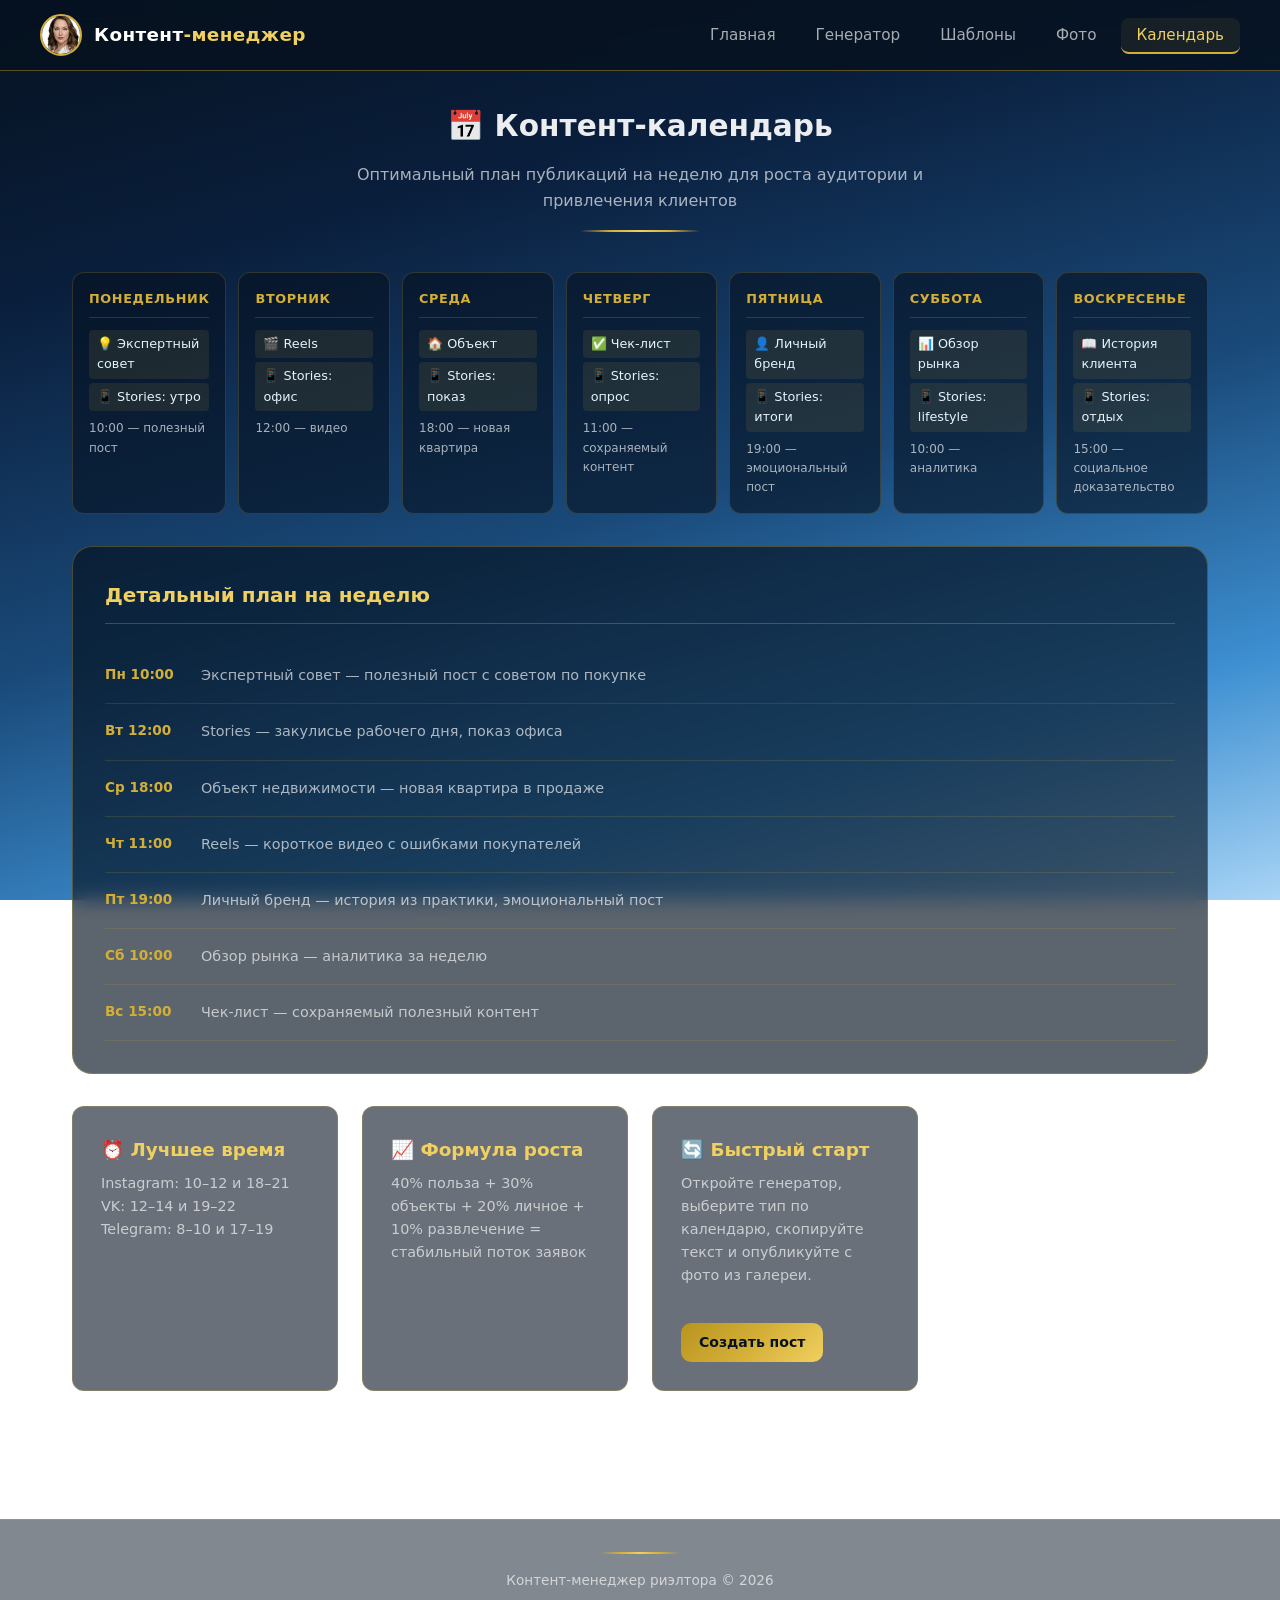
==== calendar.html @ 8c716c0f "создала себе помощника по контенту" ====
<!DOCTYPE html>
<html lang="ru">
<head>
  <meta charset="UTF-8">
  <meta name="viewport" content="width=device-width, initial-scale=1.0">
  <title>Календарь — Контент-менеджер риэлтора</title>
  <link rel="stylesheet" href="css/styles.css">
</head>
<body>

  <nav class="navbar">
    <div class="navbar-inner">
      <a href="index.html" class="logo">
        <img src="assets/images/profile.png" alt="Профиль" class="logo-icon">
        <span class="logo-text">Контент<span>-менеджер</span></span>
      </a>
      <button class="menu-toggle" aria-label="Меню">☰</button>
      <ul class="nav-links">
        <li><a href="index.html">Главная</a></li>
        <li><a href="generator.html">Генератор</a></li>
        <li><a href="templates.html">Шаблоны</a></li>
        <li><a href="gallery.html">Фото</a></li>
        <li><a href="calendar.html" class="active">Календарь</a></li>
      </ul>
    </div>
  </nav>

  <div class="container">
    <div class="section-header">
      <h2>📅 Контент-календарь</h2>
      <p>Оптимальный план публикаций на неделю для роста аудитории и привлечения клиентов</p>
      <hr class="gold-line">
    </div>

    <div class="calendar-week">
      <div class="calendar-day">
        <div class="day-name">Понедельник</div>
        <div class="day-content">
          <span class="topic">💡 Экспертный совет</span>
          <span class="topic">📱 Stories: утро</span>
          <p style="margin-top: 8px; font-size: 0.75rem;">10:00 — полезный пост</p>
        </div>
      </div>
      <div class="calendar-day">
        <div class="day-name">Вторник</div>
        <div class="day-content">
          <span class="topic">🎬 Reels</span>
          <span class="topic">📱 Stories: офис</span>
          <p style="margin-top: 8px; font-size: 0.75rem;">12:00 — видео</p>
        </div>
      </div>
      <div class="calendar-day">
        <div class="day-name">Среда</div>
        <div class="day-content">
          <span class="topic">🏠 Объект</span>
          <span class="topic">📱 Stories: показ</span>
          <p style="margin-top: 8px; font-size: 0.75rem;">18:00 — новая квартира</p>
        </div>
      </div>
      <div class="calendar-day">
        <div class="day-name">Четверг</div>
        <div class="day-content">
          <span class="topic">✅ Чек-лист</span>
          <span class="topic">📱 Stories: опрос</span>
          <p style="margin-top: 8px; font-size: 0.75rem;">11:00 — сохраняемый контент</p>
        </div>
      </div>
      <div class="calendar-day">
        <div class="day-name">Пятница</div>
        <div class="day-content">
          <span class="topic">👤 Личный бренд</span>
          <span class="topic">📱 Stories: итоги</span>
          <p style="margin-top: 8px; font-size: 0.75rem;">19:00 — эмоциональный пост</p>
        </div>
      </div>
      <div class="calendar-day">
        <div class="day-name">Суббота</div>
        <div class="day-content">
          <span class="topic">📊 Обзор рынка</span>
          <span class="topic">📱 Stories: lifestyle</span>
          <p style="margin-top: 8px; font-size: 0.75rem;">10:00 — аналитика</p>
        </div>
      </div>
      <div class="calendar-day">
        <div class="day-name">Воскресенье</div>
        <div class="day-content">
          <span class="topic">📖 История клиента</span>
          <span class="topic">📱 Stories: отдых</span>
          <p style="margin-top: 8px; font-size: 0.75rem;">15:00 — социальное доказательство</p>
        </div>
      </div>
    </div>

    <div class="content-plan panel" style="margin-top: 2rem;">
      <h3 class="panel-title">Детальный план на неделю</h3>
      <ul id="content-plan" class="plan-list"></ul>
    </div>

    <div class="cards-grid" style="margin-top: 2rem;">
      <div class="card">
        <h3>⏰ Лучшее время</h3>
        <p>Instagram: 10–12 и 18–21<br>VK: 12–14 и 19–22<br>Telegram: 8–10 и 17–19</p>
      </div>
      <div class="card">
        <h3>📈 Формула роста</h3>
        <p>40% польза + 30% объекты + 20% личное + 10% развлечение = стабильный поток заявок</p>
      </div>
      <div class="card">
        <h3>🔄 Быстрый старт</h3>
        <p>Откройте генератор, выберите тип по календарю, скопируйте текст и опубликуйте с фото из галереи.</p>
        <a href="generator.html" class="btn btn-sm btn-primary" style="margin-top: 1rem;">Создать пост</a>
      </div>
    </div>
  </div>

  <footer class="footer">
    <hr class="gold-line">
    <p>Контент-менеджер риэлтора © 2026</p>
  </footer>

  <script src="js/app.js"></script>
</body>
</html>
---- css/styles.css ----
/* ===== Контент-менеджер риэлтора — стили ===== */

:root {
  --blue-darkest: #061220;
  --blue-dark: #0a1f3d;
  --blue-mid: #1a4a7a;
  --blue-light: #3d8fd1;
  --blue-lightest: #a8d4f5;
  --blue-pale: #e3f2fc;
  --gold: #d4af37;
  --gold-light: #f0d060;
  --gold-dark: #b8941f;
  --white: #ffffff;
  --text-light: rgba(255, 255, 255, 0.92);
  --text-muted: rgba(255, 255, 255, 0.65);
  --shadow: 0 8px 32px rgba(0, 0, 0, 0.3);
  --radius: 12px;
  --radius-lg: 20px;
  --font: 'Segoe UI', system-ui, -apple-system, sans-serif;
}

*, *::before, *::after {
  box-sizing: border-box;
  margin: 0;
  padding: 0;
}

html {
  scroll-behavior: smooth;
}

body {
  font-family: var(--font);
  background: linear-gradient(165deg, var(--blue-darkest) 0%, var(--blue-dark) 25%, var(--blue-mid) 55%, var(--blue-light) 80%, var(--blue-lightest) 100%);
  background-attachment: fixed;
  min-height: 100vh;
  color: var(--text-light);
  line-height: 1.6;
}

/* Золотые декоративные линии */
.gold-line {
  height: 2px;
  background: linear-gradient(90deg, transparent, var(--gold), var(--gold-light), var(--gold), transparent);
  border: none;
}

.gold-line-vertical {
  width: 2px;
  background: linear-gradient(180deg, transparent, var(--gold), var(--gold-light), var(--gold), transparent);
}

.gold-border {
  border: 1px solid var(--gold);
  box-shadow: 0 0 12px rgba(212, 175, 55, 0.2);
}

/* ===== Навигация ===== */
.navbar {
  position: sticky;
  top: 0;
  z-index: 100;
  background: rgba(6, 18, 32, 0.85);
  backdrop-filter: blur(12px);
  border-bottom: 1px solid rgba(212, 175, 55, 0.4);
  padding: 0 2rem;
}

.navbar-inner {
  max-width: 1200px;
  margin: 0 auto;
  display: flex;
  align-items: center;
  justify-content: space-between;
  height: 70px;
}

.logo {
  display: flex;
  align-items: center;
  gap: 12px;
  text-decoration: none;
  color: var(--white);
}

.logo-icon {
  width: 42px;
  height: 42px;
  border-radius: 50%;
  border: 2px solid var(--gold);
  object-fit: cover;
}

.logo-text {
  font-size: 1.15rem;
  font-weight: 600;
  letter-spacing: 0.02em;
}

.logo-text span {
  color: var(--gold-light);
}

.nav-links {
  display: flex;
  gap: 8px;
  list-style: none;
}

.nav-links a {
  color: var(--text-muted);
  text-decoration: none;
  padding: 8px 16px;
  border-radius: 8px;
  font-size: 0.95rem;
  transition: all 0.25s;
  border-bottom: 2px solid transparent;
}

.nav-links a:hover,
.nav-links a.active {
  color: var(--gold-light);
  border-bottom-color: var(--gold);
  background: rgba(212, 175, 55, 0.08);
}

.menu-toggle {
  display: none;
  background: none;
  border: 1px solid var(--gold);
  color: var(--gold);
  padding: 8px 12px;
  border-radius: 8px;
  cursor: pointer;
  font-size: 1.2rem;
}

/* ===== Контейнер ===== */
.container {
  max-width: 1200px;
  margin: 0 auto;
  padding: 2rem;
}

/* ===== Hero ===== */
.hero {
  display: grid;
  grid-template-columns: 1fr 320px;
  gap: 3rem;
  align-items: center;
  padding: 3rem 0;
}

.hero-content h1 {
  font-size: 2.5rem;
  font-weight: 700;
  line-height: 1.2;
  margin-bottom: 1rem;
}

.hero-content h1 .highlight {
  color: var(--gold-light);
  position: relative;
}

.hero-content h1 .highlight::after {
  content: '';
  position: absolute;
  bottom: -4px;
  left: 0;
  right: 0;
  height: 2px;
  background: linear-gradient(90deg, var(--gold), var(--gold-light));
}

.hero-content p {
  font-size: 1.15rem;
  color: var(--text-muted);
  margin-bottom: 2rem;
  max-width: 540px;
}

.hero-photo {
  position: relative;
}

.hero-photo img {
  width: 100%;
  border-radius: var(--radius-lg);
  border: 3px solid var(--gold);
  box-shadow: var(--shadow), 0 0 40px rgba(212, 175, 55, 0.15);
}

.hero-photo::before {
  content: '';
  position: absolute;
  top: -8px;
  left: -8px;
  right: 8px;
  bottom: 8px;
  border: 1px solid rgba(212, 175, 55, 0.5);
  border-radius: var(--radius-lg);
  pointer-events: none;
}

/* ===== Кнопки ===== */
.btn {
  display: inline-flex;
  align-items: center;
  gap: 8px;
  padding: 12px 28px;
  border-radius: 10px;
  font-size: 1rem;
  font-weight: 600;
  cursor: pointer;
  transition: all 0.25s;
  text-decoration: none;
  border: none;
  font-family: inherit;
}

.btn-primary {
  background: linear-gradient(135deg, var(--gold-dark), var(--gold), var(--gold-light));
  color: var(--blue-darkest);
}

.btn-primary:hover {
  transform: translateY(-2px);
  box-shadow: 0 6px 20px rgba(212, 175, 55, 0.4);
}

.btn-secondary {
  background: transparent;
  color: var(--gold-light);
  border: 1px solid var(--gold);
}

.btn-secondary:hover {
  background: rgba(212, 175, 55, 0.12);
}

.btn-sm {
  padding: 8px 18px;
  font-size: 0.875rem;
}

/* ===== Карточки ===== */
.cards-grid {
  display: grid;
  grid-template-columns: repeat(auto-fill, minmax(260px, 1fr));
  gap: 1.5rem;
  margin: 2rem 0;
}

.card {
  background: rgba(6, 18, 32, 0.6);
  backdrop-filter: blur(8px);
  border-radius: var(--radius);
  padding: 1.75rem;
  border: 1px solid rgba(212, 175, 55, 0.25);
  transition: all 0.3s;
  position: relative;
  overflow: hidden;
}

.card::before {
  content: '';
  position: absolute;
  top: 0;
  left: 0;
  right: 0;
  height: 2px;
  background: linear-gradient(90deg, transparent, var(--gold), transparent);
  opacity: 0;
  transition: opacity 0.3s;
}

.card:hover {
  transform: translateY(-4px);
  border-color: rgba(212, 175, 55, 0.6);
  box-shadow: 0 12px 40px rgba(0, 0, 0, 0.25);
}

.card:hover::before {
  opacity: 1;
}

.card-icon {
  font-size: 2rem;
  margin-bottom: 1rem;
}

.card h3 {
  font-size: 1.15rem;
  margin-bottom: 0.5rem;
  color: var(--gold-light);
}

.card p {
  color: var(--text-muted);
  font-size: 0.9rem;
  margin-bottom: 1.25rem;
}

/* ===== Секции ===== */
.section {
  margin: 3rem 0;
}

.section-header {
  text-align: center;
  margin-bottom: 2.5rem;
}

.section-header h2 {
  font-size: 1.85rem;
  margin-bottom: 0.75rem;
}

.section-header p {
  color: var(--text-muted);
  max-width: 600px;
  margin: 0 auto;
}

.section-header .gold-line {
  width: 120px;
  margin: 1rem auto 0;
}

/* ===== Статистика ===== */
.stats-row {
  display: grid;
  grid-template-columns: repeat(4, 1fr);
  gap: 1.5rem;
  margin: 2rem 0;
}

.stat-item {
  text-align: center;
  padding: 1.5rem;
  background: rgba(6, 18, 32, 0.5);
  border-radius: var(--radius);
  border: 1px solid rgba(212, 175, 55, 0.2);
}

.stat-number {
  font-size: 2rem;
  font-weight: 700;
  color: var(--gold-light);
  display: block;
}

.stat-label {
  font-size: 0.85rem;
  color: var(--text-muted);
  margin-top: 0.25rem;
}

/* ===== Формы ===== */
.form-group {
  margin-bottom: 1.25rem;
}

.form-group label {
  display: block;
  margin-bottom: 0.5rem;
  font-size: 0.9rem;
  color: var(--gold-light);
  font-weight: 500;
}

.form-group input,
.form-group select,
.form-group textarea {
  width: 100%;
  padding: 12px 16px;
  border-radius: 8px;
  border: 1px solid rgba(212, 175, 55, 0.3);
  background: rgba(6, 18, 32, 0.7);
  color: var(--white);
  font-family: inherit;
  font-size: 0.95rem;
  transition: border-color 0.25s;
}

.form-group input:focus,
.form-group select:focus,
.form-group textarea:focus {
  outline: none;
  border-color: var(--gold);
  box-shadow: 0 0 0 3px rgba(212, 175, 55, 0.15);
}

.form-group textarea {
  min-height: 120px;
  resize: vertical;
}

.form-row {
  display: grid;
  grid-template-columns: 1fr 1fr;
  gap: 1rem;
}

/* ===== Генератор ===== */
.generator-layout {
  display: grid;
  grid-template-columns: 1fr 1fr;
  gap: 2rem;
}

.panel {
  background: rgba(6, 18, 32, 0.65);
  backdrop-filter: blur(10px);
  border-radius: var(--radius-lg);
  padding: 2rem;
  border: 1px solid rgba(212, 175, 55, 0.3);
}

.panel-title {
  font-size: 1.25rem;
  color: var(--gold-light);
  margin-bottom: 1.5rem;
  padding-bottom: 0.75rem;
  border-bottom: 1px solid rgba(212, 175, 55, 0.3);
}

.post-types {
  display: grid;
  grid-template-columns: repeat(2, 1fr);
  gap: 0.75rem;
  margin-bottom: 1.5rem;
}

.post-type-btn {
  padding: 12px;
  border-radius: 8px;
  border: 1px solid rgba(212, 175, 55, 0.25);
  background: rgba(26, 74, 122, 0.3);
  color: var(--text-light);
  cursor: pointer;
  font-family: inherit;
  font-size: 0.875rem;
  transition: all 0.25s;
  text-align: center;
}

.post-type-btn:hover,
.post-type-btn.active {
  border-color: var(--gold);
  background: rgba(212, 175, 55, 0.15);
  color: var(--gold-light);
}

.output-box {
  background: rgba(6, 18, 32, 0.8);
  border: 1px solid rgba(212, 175, 55, 0.4);
  border-radius: var(--radius);
  padding: 1.5rem;
  min-height: 280px;
  white-space: pre-wrap;
  font-size: 0.95rem;
  line-height: 1.7;
  position: relative;
}

.output-actions {
  display: flex;
  gap: 0.75rem;
  margin-top: 1rem;
  flex-wrap: wrap;
}

.hashtags-box {
  margin-top: 1rem;
  padding: 1rem;
  background: rgba(212, 175, 55, 0.08);
  border-radius: 8px;
  border-left: 3px solid var(--gold);
  font-size: 0.875rem;
  color: var(--blue-pale);
}

/* ===== Шаблоны ===== */
.templates-grid {
  display: grid;
  grid-template-columns: repeat(auto-fill, minmax(340px, 1fr));
  gap: 1.5rem;
}

.template-card {
  background: rgba(6, 18, 32, 0.6);
  border-radius: var(--radius);
  border: 1px solid rgba(212, 175, 55, 0.25);
  overflow: hidden;
  transition: all 0.3s;
}

.template-card:hover {
  border-color: var(--gold);
  transform: translateY(-3px);
}

.template-header {
  padding: 1rem 1.25rem;
  background: rgba(212, 175, 55, 0.1);
  border-bottom: 1px solid rgba(212, 175, 55, 0.2);
  display: flex;
  justify-content: space-between;
  align-items: center;
}

.template-header h3 {
  font-size: 1rem;
  color: var(--gold-light);
}

.template-badge {
  font-size: 0.75rem;
  padding: 3px 10px;
  border-radius: 20px;
  background: rgba(61, 143, 209, 0.3);
  color: var(--blue-pale);
}

.template-body {
  padding: 1.25rem;
  font-size: 0.875rem;
  color: var(--text-muted);
  white-space: pre-wrap;
  max-height: 200px;
  overflow-y: auto;
}

.template-footer {
  padding: 1rem 1.25rem;
  border-top: 1px solid rgba(212, 175, 55, 0.15);
}

/* ===== Галерея ===== */
.gallery-grid {
  display: grid;
  grid-template-columns: repeat(auto-fill, minmax(280px, 1fr));
  gap: 1.5rem;
}

.gallery-item {
  position: relative;
  border-radius: var(--radius);
  overflow: hidden;
  border: 2px solid rgba(212, 175, 55, 0.3);
  transition: all 0.3s;
}

.gallery-item:hover {
  border-color: var(--gold);
  transform: scale(1.02);
}

.gallery-item img {
  width: 100%;
  display: block;
  aspect-ratio: 4/3;
  object-fit: cover;
}

.gallery-caption {
  position: absolute;
  bottom: 0;
  left: 0;
  right: 0;
  padding: 1rem;
  background: linear-gradient(transparent, rgba(6, 18, 32, 0.95));
}

.gallery-caption h4 {
  color: var(--gold-light);
  font-size: 0.95rem;
}

.gallery-caption p {
  font-size: 0.8rem;
  color: var(--text-muted);
}

.gallery-tips {
  margin-top: 2rem;
  padding: 1.5rem;
  background: rgba(6, 18, 32, 0.5);
  border-radius: var(--radius);
  border-left: 3px solid var(--gold);
}

.gallery-tips h3 {
  color: var(--gold-light);
  margin-bottom: 1rem;
}

.gallery-tips ul {
  list-style: none;
  padding: 0;
}

.gallery-tips li {
  padding: 0.5rem 0;
  color: var(--text-muted);
  font-size: 0.9rem;
  border-bottom: 1px solid rgba(212, 175, 55, 0.1);
}

.gallery-tips li::before {
  content: '✦ ';
  color: var(--gold);
}

/* ===== Календарь ===== */
.calendar-week {
  display: grid;
  grid-template-columns: repeat(7, 1fr);
  gap: 0.75rem;
}

.calendar-day {
  background: rgba(6, 18, 32, 0.6);
  border-radius: var(--radius);
  padding: 1rem;
  border: 1px solid rgba(212, 175, 55, 0.2);
  min-height: 160px;
  transition: all 0.25s;
}

.calendar-day:hover {
  border-color: var(--gold);
}

.day-name {
  font-size: 0.8rem;
  color: var(--gold);
  font-weight: 600;
  text-transform: uppercase;
  letter-spacing: 0.05em;
  margin-bottom: 0.75rem;
  padding-bottom: 0.5rem;
  border-bottom: 1px solid rgba(212, 175, 55, 0.2);
}

.day-content {
  font-size: 0.8rem;
  color: var(--text-muted);
}

.day-content .topic {
  display: block;
  padding: 4px 8px;
  margin: 4px 0;
  background: rgba(212, 175, 55, 0.1);
  border-radius: 4px;
  color: var(--blue-pale);
}

.content-plan {
  margin-top: 2rem;
}

.plan-list {
  list-style: none;
}

.plan-list li {
  display: flex;
  align-items: flex-start;
  gap: 1rem;
  padding: 1rem 0;
  border-bottom: 1px solid rgba(212, 175, 55, 0.15);
}

.plan-time {
  min-width: 80px;
  color: var(--gold);
  font-weight: 600;
  font-size: 0.85rem;
}

.plan-text {
  color: var(--text-muted);
  font-size: 0.9rem;
}

/* ===== Toast уведомление ===== */
.toast {
  position: fixed;
  bottom: 2rem;
  right: 2rem;
  background: linear-gradient(135deg, var(--gold-dark), var(--gold));
  color: var(--blue-darkest);
  padding: 14px 24px;
  border-radius: 10px;
  font-weight: 600;
  box-shadow: var(--shadow);
  transform: translateY(100px);
  opacity: 0;
  transition: all 0.4s;
  z-index: 1000;
}

.toast.show {
  transform: translateY(0);
  opacity: 1;
}

/* ===== Footer ===== */
.footer {
  margin-top: 4rem;
  padding: 2rem;
  text-align: center;
  border-top: 1px solid rgba(212, 175, 55, 0.3);
  background: rgba(6, 18, 32, 0.5);
}

.footer p {
  color: var(--text-muted);
  font-size: 0.85rem;
}

.footer .gold-line {
  width: 80px;
  margin: 0 auto 1rem;
}

/* ===== Фильтры ===== */
.filter-tabs {
  display: flex;
  gap: 0.5rem;
  flex-wrap: wrap;
  margin-bottom: 2rem;
  justify-content: center;
}

.filter-tab {
  padding: 8px 20px;
  border-radius: 20px;
  border: 1px solid rgba(212, 175, 55, 0.3);
  background: transparent;
  color: var(--text-muted);
  cursor: pointer;
  font-family: inherit;
  font-size: 0.875rem;
  transition: all 0.25s;
}

.filter-tab:hover,
.filter-tab.active {
  background: rgba(212, 175, 55, 0.15);
  border-color: var(--gold);
  color: var(--gold-light);
}

/* ===== Адаптив ===== */
@media (max-width: 900px) {
  .hero {
    grid-template-columns: 1fr;
    text-align: center;
  }

  .hero-content p {
    margin-left: auto;
    margin-right: auto;
  }

  .hero-photo {
    max-width: 280px;
    margin: 0 auto;
  }

  .generator-layout {
    grid-template-columns: 1fr;
  }

  .stats-row {
    grid-template-columns: repeat(2, 1fr);
  }

  .calendar-week {
    grid-template-columns: 1fr;
  }

  .form-row {
    grid-template-columns: 1fr;
  }

  .nav-links {
    display: none;
    position: absolute;
    top: 70px;
    left: 0;
    right: 0;
    background: rgba(6, 18, 32, 0.95);
    flex-direction: column;
    padding: 1rem;
    border-bottom: 1px solid rgba(212, 175, 55, 0.3);
  }

  .nav-links.open {
    display: flex;
  }

  .menu-toggle {
    display: block;
  }
}

@media (max-width: 600px) {
  .container {
    padding: 1rem;
  }

  .hero-content h1 {
    font-size: 1.75rem;
  }

  .post-types {
    grid-template-columns: 1fr;
  }

  .stats-row {
    grid-template-columns: 1fr;
  }
}
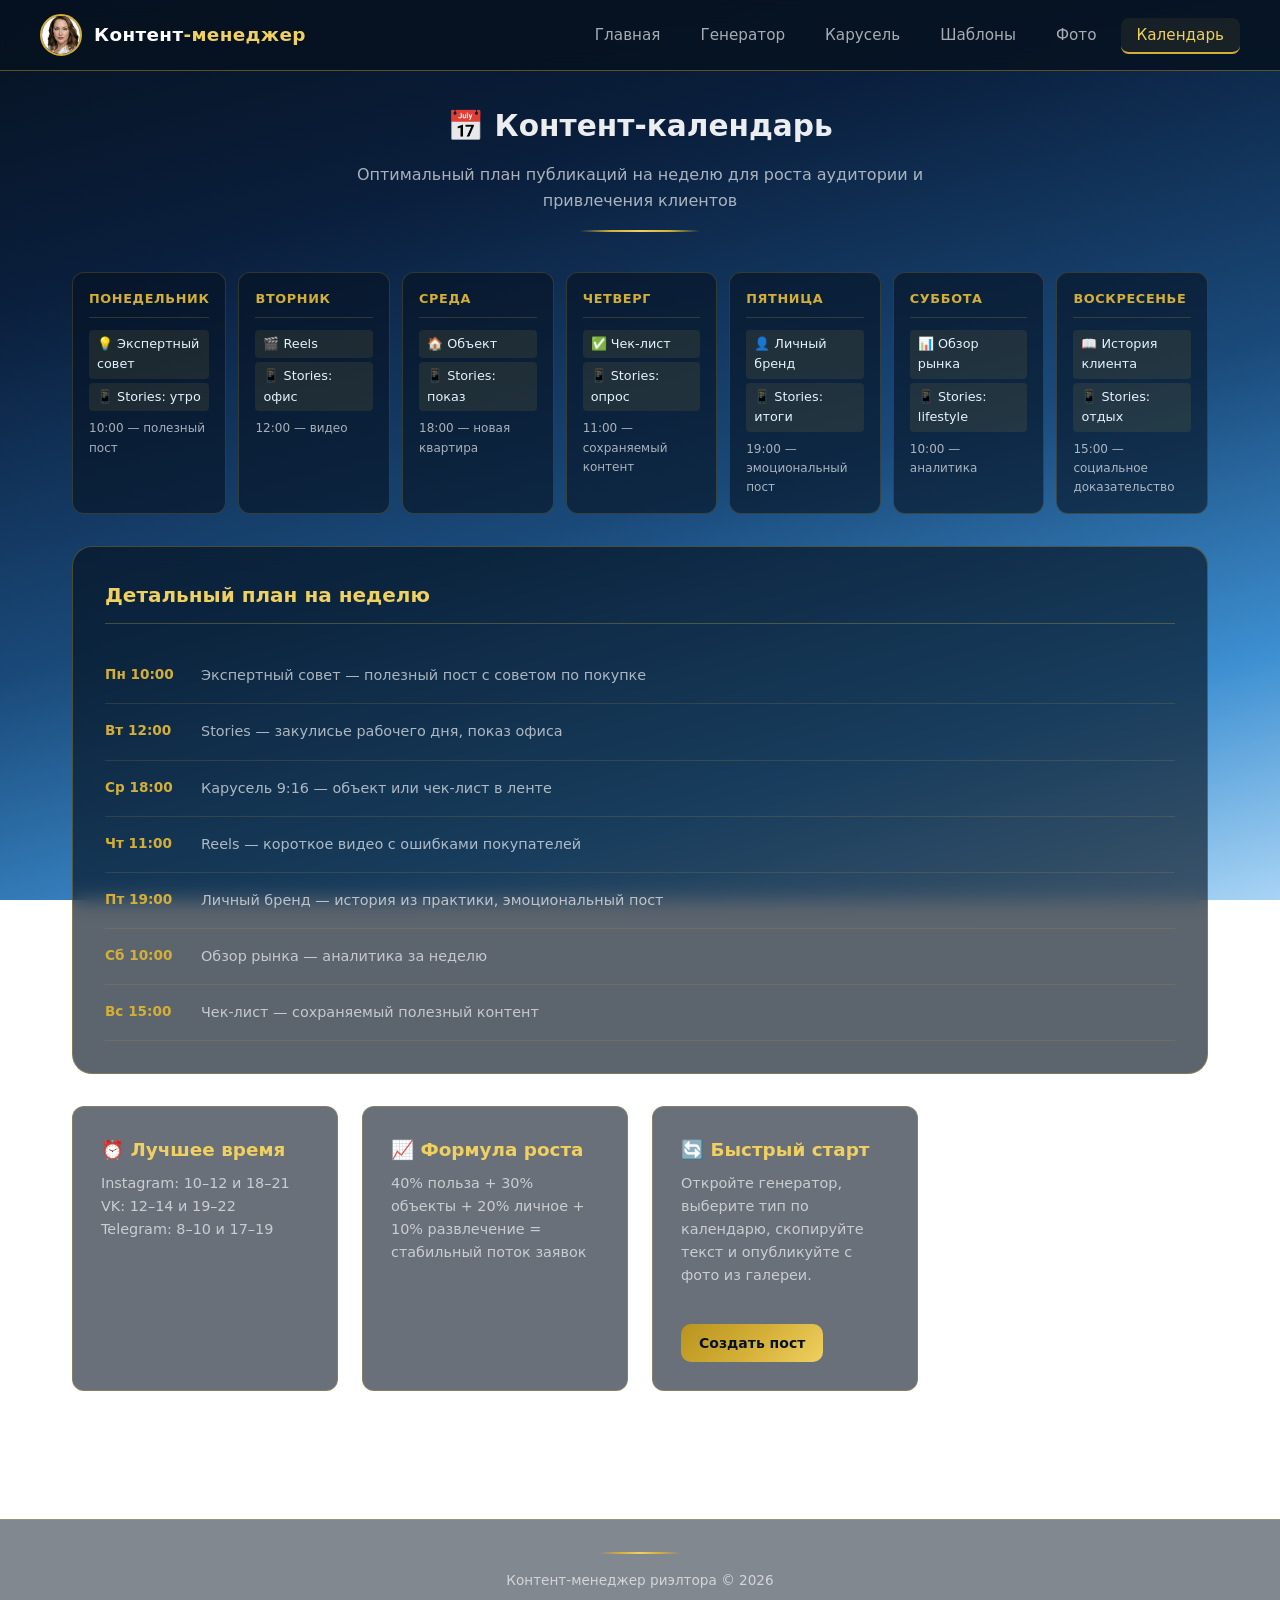
==== commit b8136b26: "добавила карусель из 9 сторис" ====
--- a/calendar.html
+++ b/calendar.html
@@ -18,6 +18,7 @@
       <ul class="nav-links">
         <li><a href="index.html">Главная</a></li>
         <li><a href="generator.html">Генератор</a></li>
+        <li><a href="carousel.html">Карусель</a></li>
         <li><a href="templates.html">Шаблоны</a></li>
         <li><a href="gallery.html">Фото</a></li>
         <li><a href="calendar.html" class="active">Календарь</a></li>
--- a/css/styles.css
+++ b/css/styles.css
@@ -756,6 +756,235 @@
   color: var(--gold-light);
 }
 
+/* ===== Карусель 9:16 ===== */
+.carousel-layout {
+  display: grid;
+  grid-template-columns: 380px 1fr;
+  gap: 2rem;
+  align-items: start;
+}
+
+.carousel-settings {
+  position: sticky;
+  top: 90px;
+  max-height: calc(100vh - 110px);
+  overflow-y: auto;
+}
+
+.format-tabs {
+  display: grid;
+  grid-template-columns: 1fr 1fr;
+  gap: 0.5rem;
+}
+
+.format-btn {
+  padding: 10px 12px;
+  border-radius: 8px;
+  border: 1px solid rgba(212, 175, 55, 0.25);
+  background: rgba(26, 74, 122, 0.3);
+  color: var(--text-light);
+  cursor: pointer;
+  font-family: inherit;
+  font-size: 0.8rem;
+  transition: all 0.25s;
+}
+
+.format-btn:hover,
+.format-btn.active {
+  border-color: var(--gold);
+  background: rgba(212, 175, 55, 0.15);
+  color: var(--gold-light);
+}
+
+.format-hint {
+  font-size: 0.8rem;
+  color: var(--text-muted);
+  margin-top: 0.5rem;
+}
+
+.carousel-themes {
+  display: grid;
+  grid-template-columns: 1fr 1fr;
+  gap: 0.5rem;
+}
+
+.carousel-theme-btn {
+  padding: 10px 8px;
+  border-radius: 8px;
+  border: 1px solid rgba(212, 175, 55, 0.25);
+  background: rgba(26, 74, 122, 0.3);
+  color: var(--text-light);
+  cursor: pointer;
+  font-family: inherit;
+  font-size: 0.8rem;
+  transition: all 0.25s;
+}
+
+.carousel-theme-btn:hover,
+.carousel-theme-btn.active {
+  border-color: var(--gold);
+  background: rgba(212, 175, 55, 0.15);
+  color: var(--gold-light);
+}
+
+.photo-picks {
+  display: grid;
+  grid-template-columns: repeat(4, 1fr);
+  gap: 0.5rem;
+}
+
+.photo-pick {
+  display: flex;
+  flex-direction: column;
+  align-items: center;
+  gap: 4px;
+  padding: 6px;
+  border-radius: 8px;
+  border: 2px solid rgba(212, 175, 55, 0.2);
+  background: rgba(6, 18, 32, 0.5);
+  cursor: pointer;
+  transition: all 0.25s;
+  font-family: inherit;
+  color: var(--text-muted);
+  font-size: 0.7rem;
+}
+
+.photo-pick img {
+  width: 100%;
+  aspect-ratio: 1;
+  object-fit: cover;
+  border-radius: 4px;
+}
+
+.photo-pick:hover,
+.photo-pick.active {
+  border-color: var(--gold);
+  color: var(--gold-light);
+}
+
+.carousel-info {
+  margin-top: 1rem;
+  padding: 1rem;
+  background: rgba(212, 175, 55, 0.08);
+  border-radius: 8px;
+  border-left: 3px solid var(--gold);
+  font-size: 0.85rem;
+  color: var(--text-muted);
+  line-height: 1.8;
+}
+
+.carousel-info strong {
+  color: var(--gold-light);
+}
+
+.preview-header {
+  display: flex;
+  justify-content: space-between;
+  align-items: center;
+  margin-bottom: 1.5rem;
+  padding-bottom: 0.75rem;
+  border-bottom: 1px solid rgba(212, 175, 55, 0.3);
+}
+
+.slides-grid {
+  display: grid;
+  grid-template-columns: repeat(auto-fill, minmax(160px, 1fr));
+  gap: 1rem;
+}
+
+.slide-card {
+  display: flex;
+  flex-direction: column;
+  gap: 0.5rem;
+}
+
+.slide-preview-wrap {
+  position: relative;
+  aspect-ratio: 9 / 16;
+  border-radius: 10px;
+  overflow: hidden;
+  border: 2px solid rgba(212, 175, 55, 0.35);
+  background: var(--blue-darkest);
+  transition: border-color 0.25s;
+}
+
+.slide-preview-wrap:hover {
+  border-color: var(--gold);
+}
+
+.slide-canvas {
+  width: 100%;
+  height: 100%;
+  display: block;
+  object-fit: contain;
+}
+
+.slide-label {
+  position: absolute;
+  top: 8px;
+  right: 8px;
+  background: rgba(6, 18, 32, 0.8);
+  color: var(--gold-light);
+  font-size: 0.7rem;
+  font-weight: 600;
+  padding: 3px 8px;
+  border-radius: 12px;
+  border: 1px solid rgba(212, 175, 55, 0.4);
+}
+
+.slide-actions {
+  display: flex;
+  justify-content: center;
+}
+
+.caption-block {
+  margin-top: 2rem;
+  padding-top: 1.5rem;
+  border-top: 1px solid rgba(212, 175, 55, 0.2);
+}
+
+.caption-block h4 {
+  color: var(--gold-light);
+  margin-bottom: 1rem;
+  font-size: 1rem;
+}
+
+.guide-steps {
+  display: grid;
+  grid-template-columns: repeat(auto-fill, minmax(240px, 1fr));
+  gap: 1.5rem;
+}
+
+.guide-step {
+  display: flex;
+  gap: 1rem;
+  align-items: flex-start;
+}
+
+.guide-num {
+  min-width: 36px;
+  height: 36px;
+  display: flex;
+  align-items: center;
+  justify-content: center;
+  background: linear-gradient(135deg, var(--gold-dark), var(--gold));
+  color: var(--blue-darkest);
+  font-weight: 700;
+  border-radius: 50%;
+  font-size: 0.9rem;
+}
+
+.guide-step strong {
+  color: var(--gold-light);
+  display: block;
+  margin-bottom: 0.25rem;
+}
+
+.guide-step p {
+  font-size: 0.85rem;
+  color: var(--text-muted);
+}
+
 /* ===== Адаптив ===== */
 @media (max-width: 900px) {
   .hero {
@@ -775,6 +1004,15 @@
 
   .generator-layout {
     grid-template-columns: 1fr;
+  }
+
+  .carousel-layout {
+    grid-template-columns: 1fr;
+  }
+
+  .carousel-settings {
+    position: static;
+    max-height: none;
   }
 
   .stats-row {
